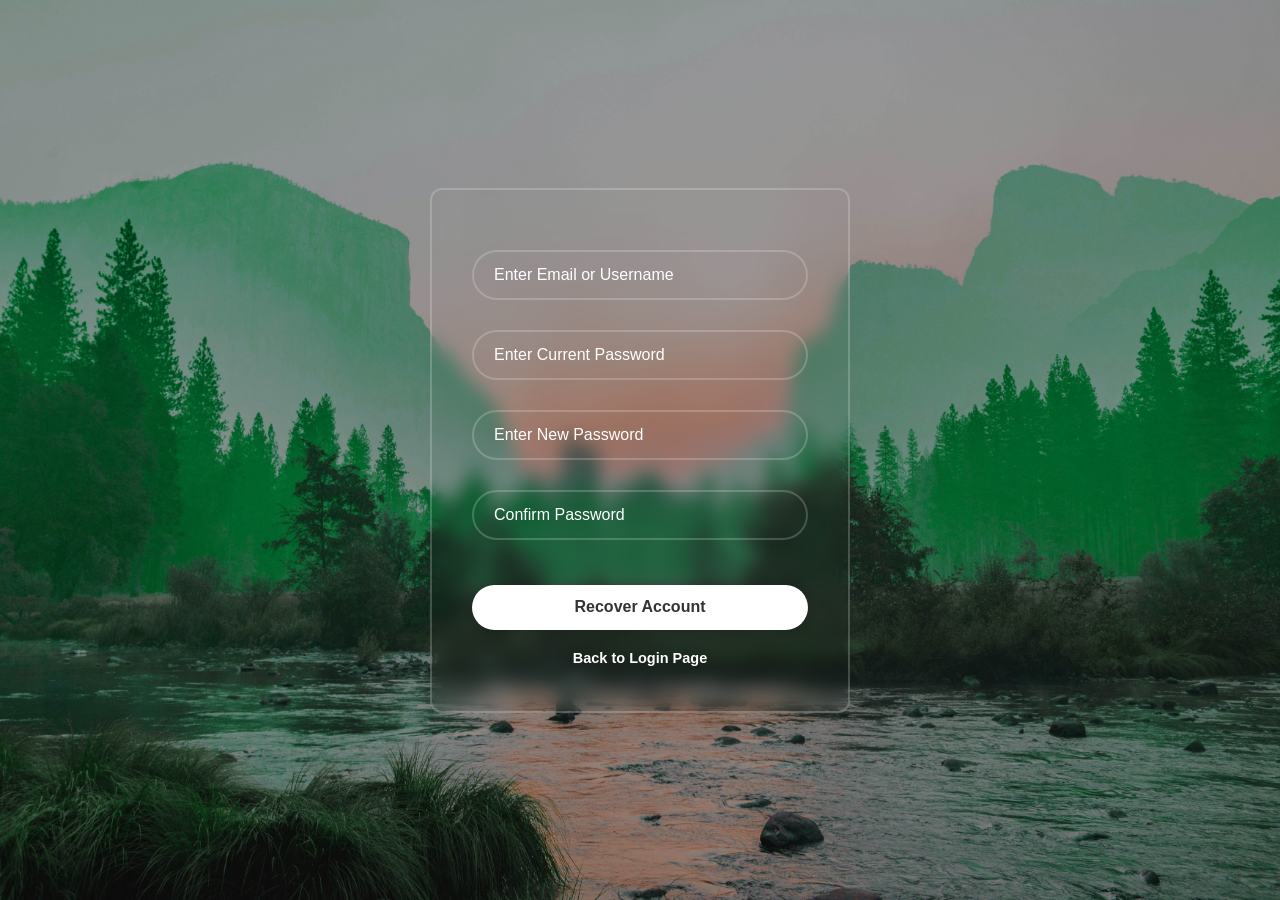
==== forgot.html @ e2bce214 "New pages added" ====
<!DOCTYPE html>
<html lang="en">

<head>
    <meta charset="UTF-8">
    <meta name="viewport" content="width=device-width, initial-scale=1.0">
    <title>Acount Recovery</title>
    <link rel="stylesheet" href="css/forgot.css">
</head>

<body>
    <div class="forgot-container">
        <form action="#">
            <div class="form-group">
                <input type="email/text" id="email" placeholder="Enter Email or Username" required>
            </div>

            <div class="form-group">
                <input type="password" id="password" minlength="5" maxlength="5" placeholder="Enter Current Password"
                    required>
            </div>

            <div class="form-group">
                <input type="password" id="password" minlength="5" maxlength="5" placeholder="Enter New Password"
                    required>
            </div>

            <div class="form-group">
                <input type="password" id="password" minlength="5" maxlength="5" placeholder="Confirm Password"
                    required>
            </div>

            <button class="btn" type="submit">Recover Account</button>
            <div class="back-link">
                <p><a href="index.html">Back to Login Page</a></p>
            </div>
        </form>
    </div>
</body>

</html>
---- css/forgot.css ----
* {
  margin: 0;
  padding: 0;
  box-sizing: border-box;
  font-family: "Poppins", sans-serif;
}

body {
  display: flex;
  justify-content: center;
  align-items: center;
  min-height: 100vh;
  background: url(../asset/bg.jpg) no-repeat;
  background-size: cover;
  background-position: center;
}

.forgot-container {
  width: 420px;
  background: transparent;
  border: 2px solid rgba(255, 255, 255, .2);
  backdrop-filter: blur(9px);
  color: #fff;
  border-radius: 12px;
  padding: 30px 40px;
}

.forgot-container h1 {
  font-size: 36px;
  text-align: center;
}

.forgot-container .form-group {
  position: relative;
  width: 100%;
  height: 50px;

  margin: 30px 0;
}

.form-group input {
  width: 100%;
  height: 100%;
  background: transparent;
  border: none;
  outline: none;
  border: 2px solid rgba(255, 255, 255, .2);
  border-radius: 40px;
  font-size: 16px;
  color: #fff;
  padding: 20px 45px 20px 20px;
}

.form-group input::placeholder {
  color: #fff;
}

.forgot-container .btn {
  width: 100%;
  height: 45px;
  margin-top: 15px;
  background: #fff;
  border: none;
  outline: none;
  border-radius: 40px;
  box-shadow: 0 0 10px rgba(0, 0, 0, .1);
  cursor: pointer;
  font-size: 16px;
  color: #333;
  font-weight: 600;
}

.forgot-container .back-link {
  font-size: 14.5px;
  text-align: center;
  margin: 20px 0 15px;

}

.back-link p a {
  color: #fff;
  text-decoration: none;
  font-weight: 600;
}

.back-link p a:hover {
  text-decoration: underline;
}
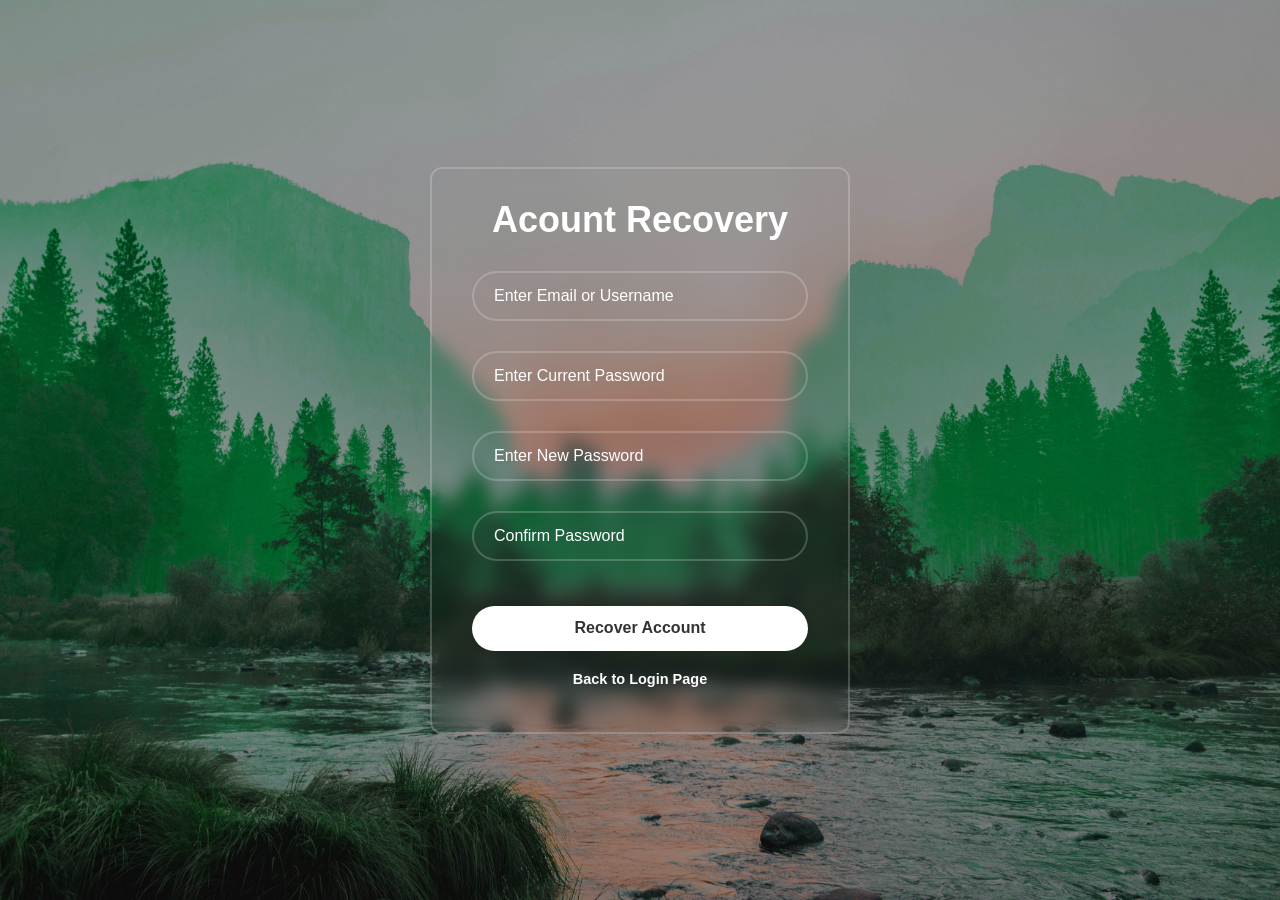
==== commit 226409e9: "header update" ====
--- a/forgot.html
+++ b/forgot.html
@@ -11,6 +11,7 @@
 <body>
     <div class="forgot-container">
         <form action="#">
+            <h1> Acount Recovery</h1>
             <div class="form-group">
                 <input type="email/text" id="email" placeholder="Enter Email or Username" required>
             </div>
--- a/css/forgot.css
+++ b/css/forgot.css
@@ -85,4 +85,16 @@
 
 .back-link p a:hover {
   text-decoration: underline;
+}
+
+input:focus {
+    border-color: blue;
+}
+
+input:valid {
+    border-color: green;
+}
+
+input:invalid:not(:placeholder-shown) {
+    border-color: red;
 }
